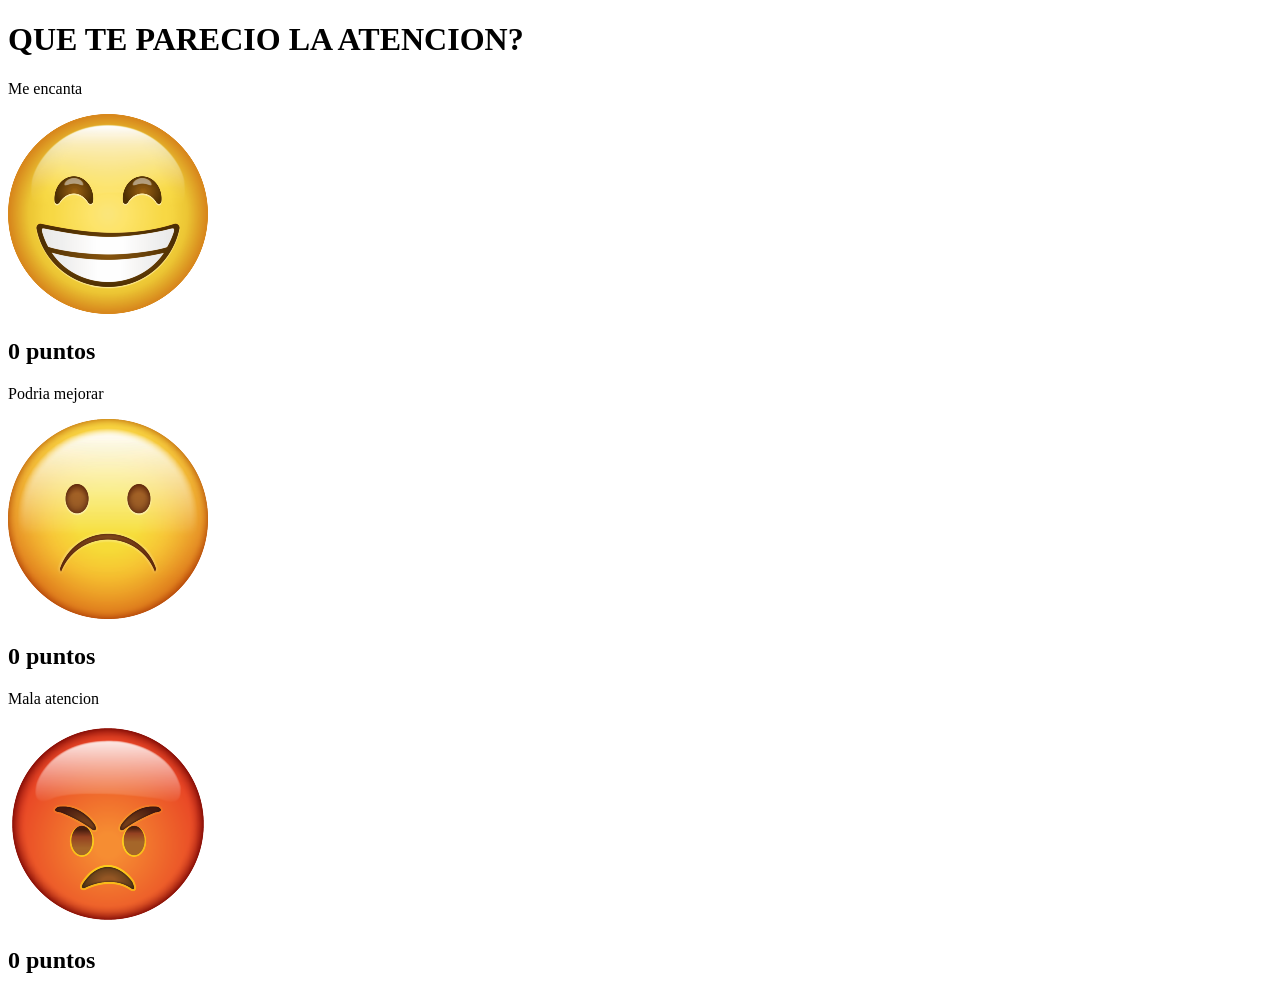
==== index.html @ cec9c3d9 "Fix stylesheet link case sensitivity Updated the stylesheet link to use uppercase 'CSS' for the dire" ====
<!DOCTYPE html>
<html lang="en">
<head>
    <meta charset="UTF-8">
    <meta name="viewport" content="width=device-width, initial-scale=1.0">
    <link rel="stylesheet" href="CSS/estilos.css">
    <title>Document</title>
</head>
<body>
    <h1 class="titulo ">QUE TE PARECIO LA ATENCION? </h1>
    <div class="container">
        <div class="card">
            <p class="subtitulo"> Me encanta</p>
            <a href="#" onclick="puntosEncanta()"><img src="img/alegre.png" id="alegre"></a>
            <h2 id="resul1" class="subtitulo">0 puntos </h2>

        </div>
         <div class="card">
            <p class="subtitulo"> Podria mejorar</p>
            <a href="#" onclick="puntosMejorar()"><img src="img/serio.png" id="alegre"></a>
            <h2 id="resul2" class="subtitulo">0 puntos </h2>

        </div>
         
         
        <div class="card">
            <p class="subtitulo"> Mala atencion</p>
            <a href="#" onclick="puntosMala()"><img src="img/enojado.png" id="alegre"></a>
            <h2 id="resul3" class="subtitulo">0 puntos </h2>

        </div>

    </div>
    <script src="js/scrips.js"> </script>
</body>
</html>
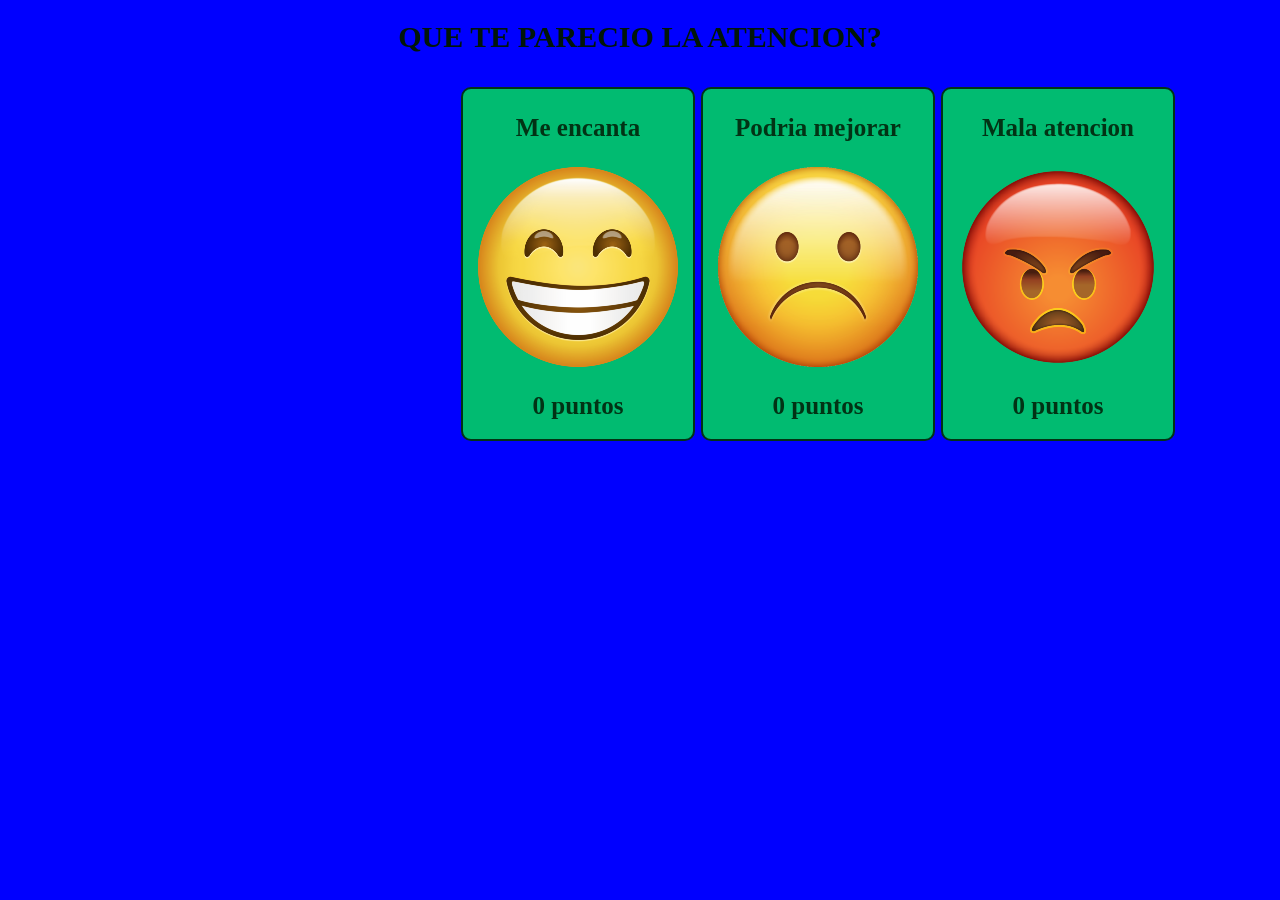
==== commit ff7429be: "Fix HTML formatting and update stylesheet path" ====
--- a/index.html
+++ b/index.html
@@ -3,7 +3,7 @@
 <head>
     <meta charset="UTF-8">
     <meta name="viewport" content="width=device-width, initial-scale=1.0">
-    <link rel="stylesheet" href="CSS/estilos.css">
+    <link rel="stylesheet" href="css/estilos.css">
     <title>Document</title>
 </head>
 <body>
--- a/css/estilos.css
+++ b/css/estilos.css
@@ -0,0 +1,48 @@
+*{
+    border: 0;
+}
+body{
+    font-family: Georgia, 'Times New Roman', Times, serif;
+    background-color: blue;
+    align-items: center;
+}
+.titulo{
+    font-size: 30px;
+    font-weight: bold;
+    color: rgb(1 22 9);
+    text-align: center;
+}
+.container{
+    display: grid;
+    grid-template-columns: 1fr 1fr 1fr;
+    justify-items: center;
+    align-content: space-around;
+    width: 720px;
+    height: 380px;
+    margin-left: 450px;
+
+}
+.subtitulo{
+    font-size: 25px;
+    font-weight: bold;
+    color: rgb(2 51 21);
+}
+.card{
+    display: flex;
+    flex-direction: column;
+    align-items: center;
+    width: 230px;
+    height: 350px;
+    background-color: rgb(1, 187, 113);
+    border-radius: 10px;
+    border: 2px solid rgb(2, 51, 21);
+}
+.card:hover{
+    background-color: rgb(2, 51, 21);
+}
+.card:hover>.subtitulo{
+    color: white;
+}
+.card:hover>a img{
+    transform: scale(1.07);
+}
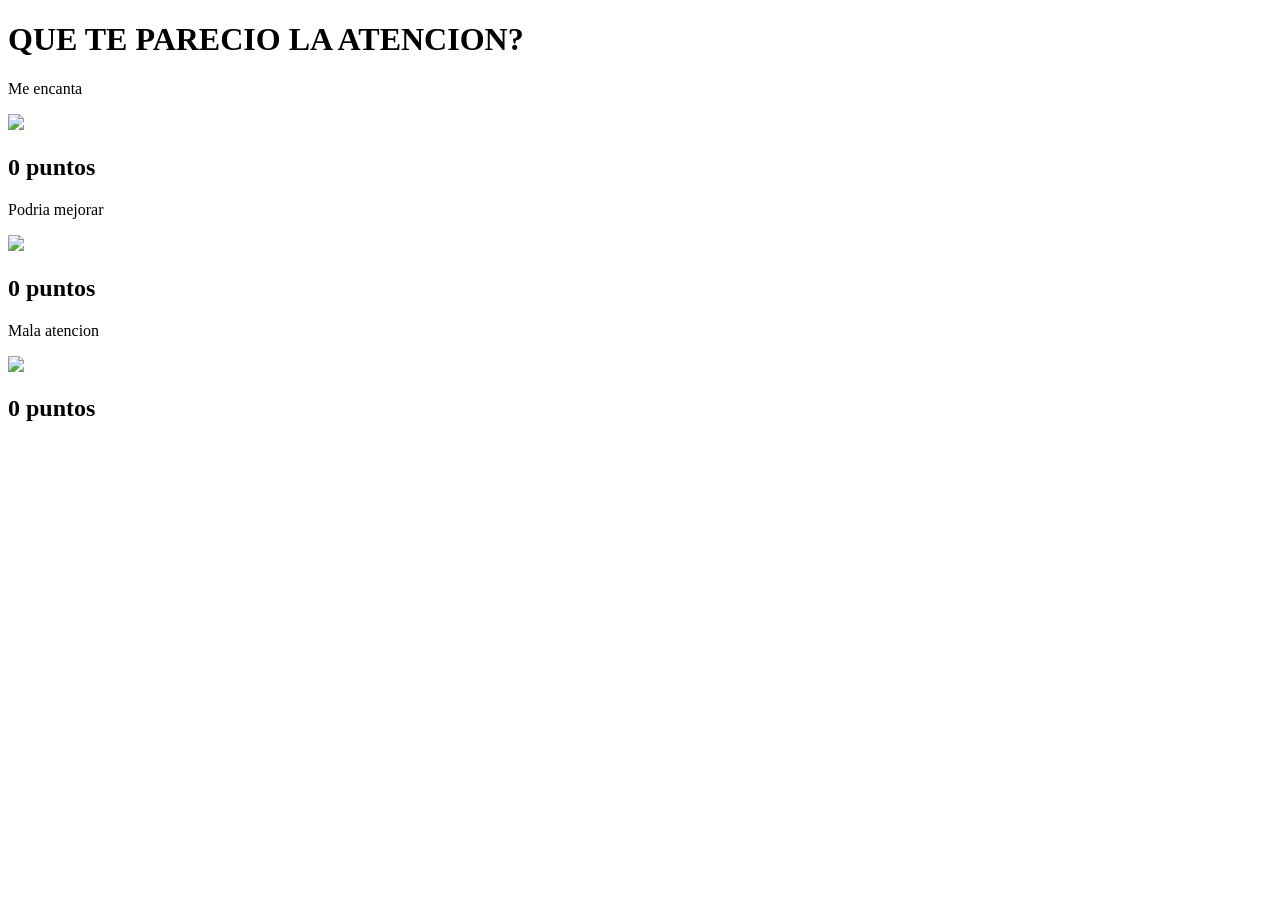
==== commit 0116f22d: "Fix image paths and CSS directory in index.html Updated image paths and stylesheet directory in inde" ====
--- a/index.html
+++ b/index.html
@@ -3,7 +3,7 @@
 <head>
     <meta charset="UTF-8">
     <meta name="viewport" content="width=device-width, initial-scale=1.0">
-    <link rel="stylesheet" href="css/estilos.css">
+    <link rel="stylesheet" href="CSS/estilos.css">
     <title>Document</title>
 </head>
 <body>
@@ -11,13 +11,13 @@
     <div class="container">
         <div class="card">
             <p class="subtitulo"> Me encanta</p>
-            <a href="#" onclick="puntosEncanta()"><img src="img/alegre.png" id="alegre"></a>
+            <a href="#" onclick="puntosEncanta()"><img src="imagen/alegre.png" id="alegre"></a>
             <h2 id="resul1" class="subtitulo">0 puntos </h2>
 
         </div>
          <div class="card">
             <p class="subtitulo"> Podria mejorar</p>
-            <a href="#" onclick="puntosMejorar()"><img src="img/serio.png" id="alegre"></a>
+            <a href="#" onclick="puntosMejorar()"><img src="imagen/serio.png" id="alegre"></a>
             <h2 id="resul2" class="subtitulo">0 puntos </h2>
 
         </div>
@@ -25,7 +25,7 @@
          
         <div class="card">
             <p class="subtitulo"> Mala atencion</p>
-            <a href="#" onclick="puntosMala()"><img src="img/enojado.png" id="alegre"></a>
+            <a href="#" onclick="puntosMala()"><img src="imagen/enojado.png" id="alegre"></a>
             <h2 id="resul3" class="subtitulo">0 puntos </h2>
 
         </div>
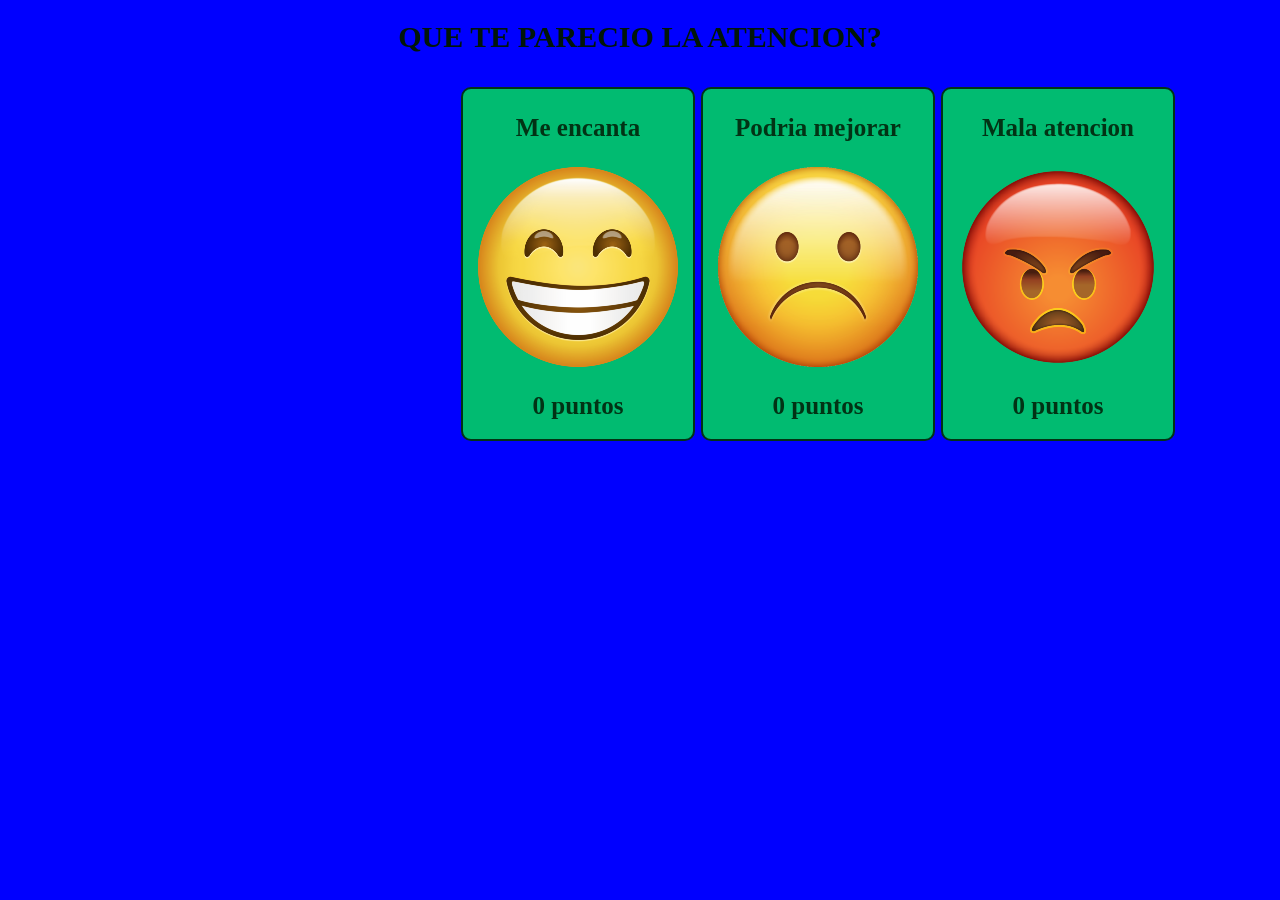
==== commit 87dc6cc1: "Fix image paths and CSS directory in index.html Updated image paths and corrected CSS folder name." ====
--- a/index.html
+++ b/index.html
@@ -3,7 +3,7 @@
 <head>
     <meta charset="UTF-8">
     <meta name="viewport" content="width=device-width, initial-scale=1.0">
-    <link rel="stylesheet" href="CSS/estilos.css">
+    <link rel="stylesheet" href="css/estilos.css">
     <title>Document</title>
 </head>
 <body>
@@ -11,13 +11,13 @@
     <div class="container">
         <div class="card">
             <p class="subtitulo"> Me encanta</p>
-            <a href="#" onclick="puntosEncanta()"><img src="imagen/alegre.png" id="alegre"></a>
+            <a href="#" onclick="puntosEncanta()"><img src="img/alegre.png" id="alegre"></a>
             <h2 id="resul1" class="subtitulo">0 puntos </h2>
 
         </div>
          <div class="card">
             <p class="subtitulo"> Podria mejorar</p>
-            <a href="#" onclick="puntosMejorar()"><img src="imagen/serio.png" id="alegre"></a>
+            <a href="#" onclick="puntosMejorar()"><img src="img/serio.png" id="serio"></a>
             <h2 id="resul2" class="subtitulo">0 puntos </h2>
 
         </div>
@@ -25,7 +25,7 @@
          
         <div class="card">
             <p class="subtitulo"> Mala atencion</p>
-            <a href="#" onclick="puntosMala()"><img src="imagen/enojado.png" id="alegre"></a>
+            <a href="#" onclick="puntosMala()"><img src="img/enojado.png" id="enojado"></a>
             <h2 id="resul3" class="subtitulo">0 puntos </h2>
 
         </div>
--- a/css/estilos.css
+++ b/css/estilos.css
@@ -0,0 +1,48 @@
+*{
+    border: 0;
+}
+body{
+    font-family: Georgia, 'Times New Roman', Times, serif;
+    background-color: blue;
+    align-items: center;
+}
+.titulo{
+    font-size: 30px;
+    font-weight: bold;
+    color: rgb(1 22 9);
+    text-align: center;
+}
+.container{
+    display: grid;
+    grid-template-columns: 1fr 1fr 1fr;
+    justify-items: center;
+    align-content: space-around;
+    width: 720px;
+    height: 380px;
+    margin-left: 450px;
+
+}
+.subtitulo{
+    font-size: 25px;
+    font-weight: bold;
+    color: rgb(2 51 21);
+}
+.card{
+    display: flex;
+    flex-direction: column;
+    align-items: center;
+    width: 230px;
+    height: 350px;
+    background-color: rgb(1, 187, 113);
+    border-radius: 10px;
+    border: 2px solid rgb(2, 51, 21);
+}
+.card:hover{
+    background-color: rgb(2, 51, 21);
+}
+.card:hover>.subtitulo{
+    color: white;
+}
+.card:hover>a img{
+    transform: scale(1.07);
+}
